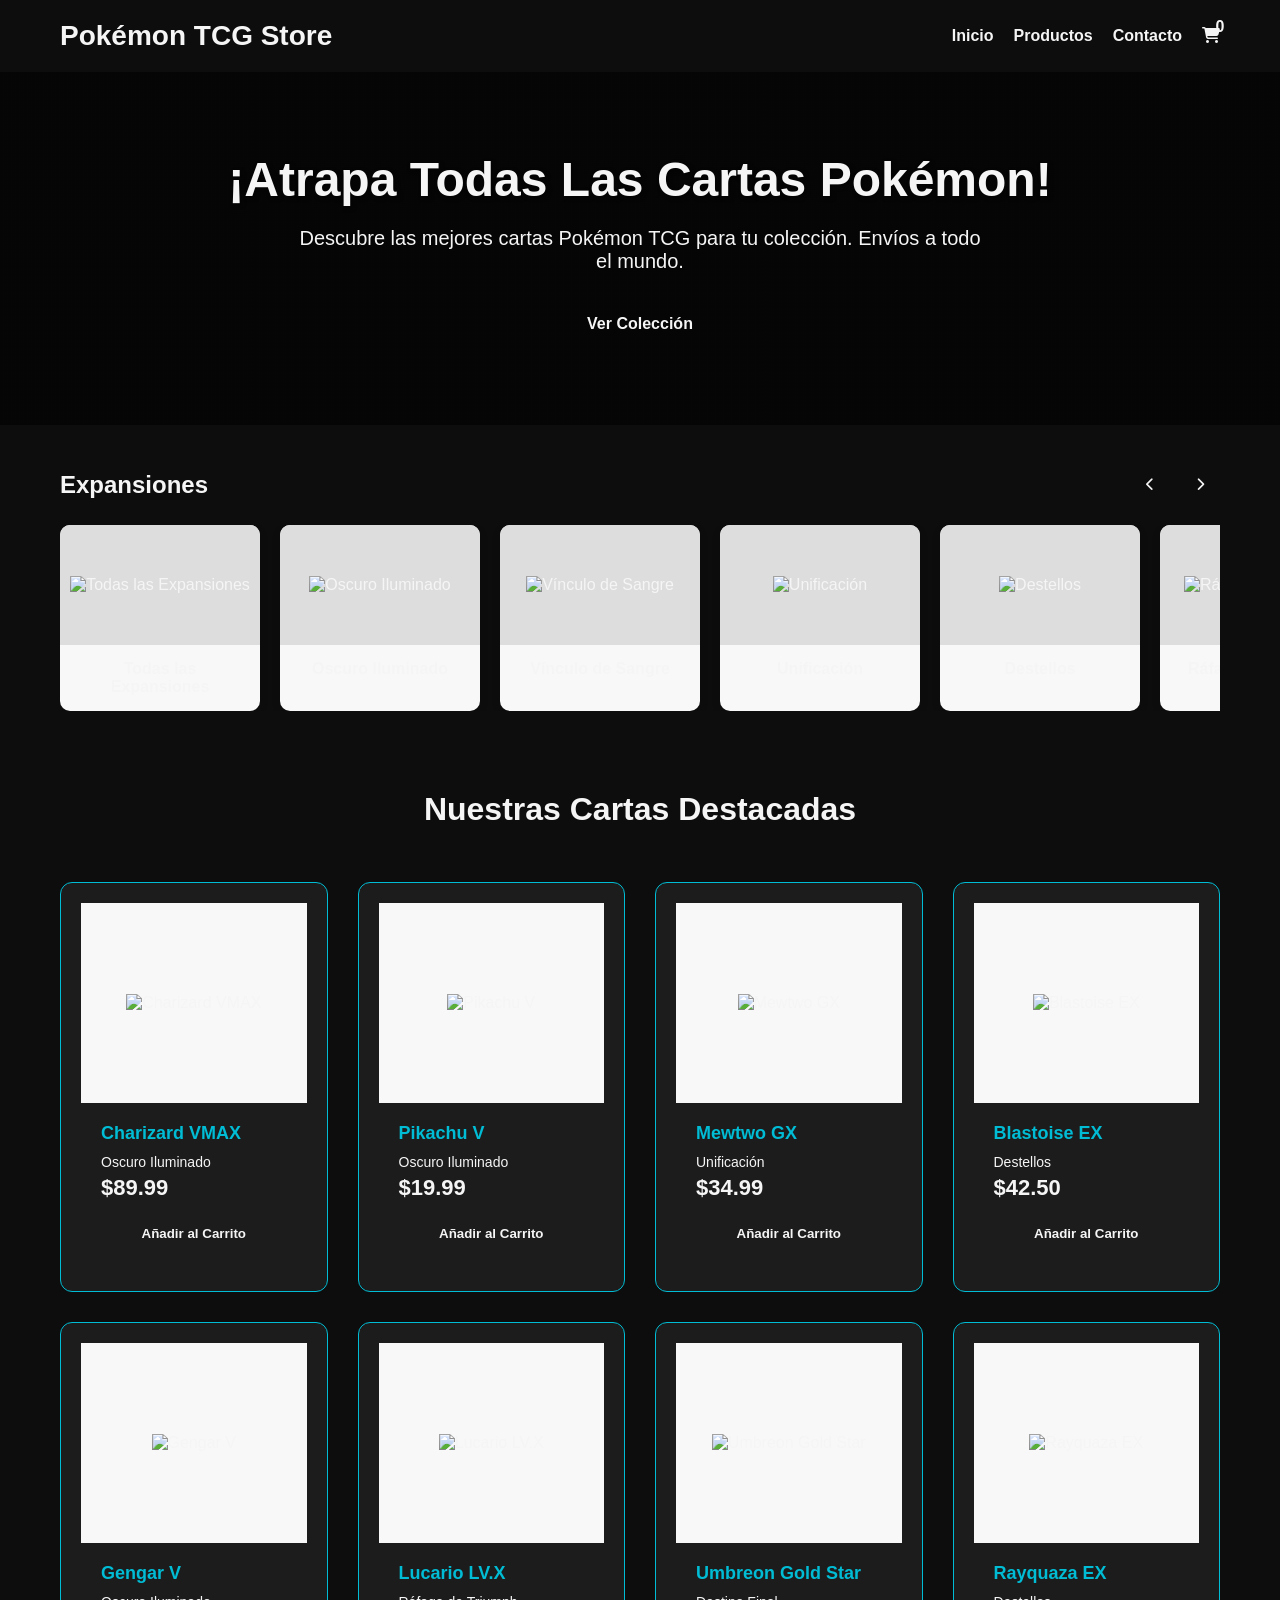
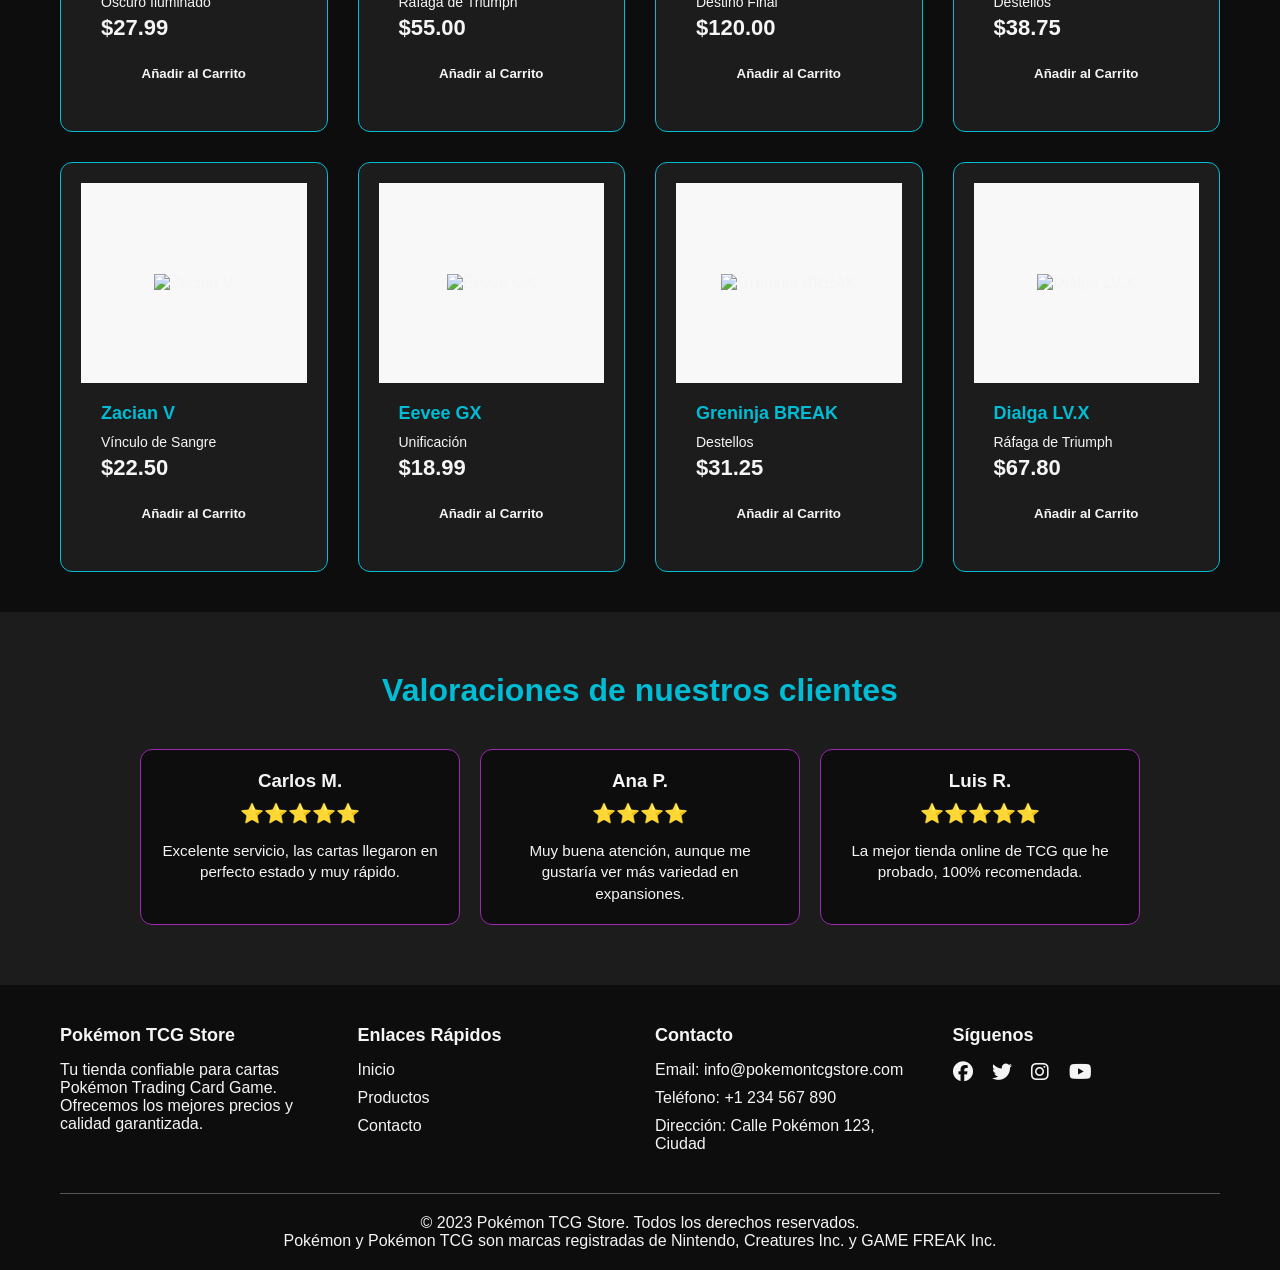
==== index.html @ a6267530 "estructura" ====
<!DOCTYPE html>
<html lang="en">
  <head>
    <meta charset="UTF-8" />
    <meta name="viewport" content="width=device-width, initial-scale=1.0" />
    <title>Pokémon TCG Store</title>
    <link rel="stylesheet" href="/index.css" />

    <link
      rel="stylesheet"
      href="https://cdnjs.cloudflare.com/ajax/libs/font-awesome/6.4.0/css/all.min.css"
    />
  </head>
  <body>
    <!-- Overlay para el carrito -->
    <div class="overlay" id="overlay"></div>

    <!-- Header -->
    <header>
      <div class="container header-content">
        <div class="logo">
          <span>Pokémon TCG Store</span>
        </div>
        <nav>
          <ul>
            <li><a href="#">Inicio</a></li>
            <li><a href="#">Productos</a></li>
            <li><a href="#">Contacto</a></li>
            <li class="cart-icon" id="cart-icon">
              <i class="fas fa-shopping-cart"></i>
              <span class="cart-count" id="cart-count">0</span>
            </li>
          </ul>
        </nav>
      </div>
    </header>

    <!-- Hero Section -->
    <section class="hero">
      <div class="container">
        <h1>¡Atrapa Todas Las Cartas Pokémon!</h1>
        <p>
          Descubre las mejores cartas Pokémon TCG para tu colección. Envíos a
          todo el mundo.
        </p>
        <a href="#products" class="btn">Ver Colección</a>
      </div>
    </section>

    <!-- Expansiones -->
    <section class="expansions">
      <div class="container">
        <div class="expansions-header">
          <h2 class="expansions-title">Expansiones</h2>
          <div class="expansions-nav">
            <button class="nav-btn" id="prev-expansion">
              <i class="fas fa-chevron-left"></i>
            </button>
            <button class="nav-btn" id="next-expansion">
              <i class="fas fa-chevron-right"></i>
            </button>
          </div>
        </div>
        <div class="expansions-container">
          <div class="expansions-grid" id="expansions-grid">
            <!-- Las expansiones se cargarán con JavaScript -->
          </div>
        </div>
      </div>
    </section>

    <!-- Productos -->
    <section class="products" id="products">
      <div class="container">
        <h2 class="section-title">Nuestras Cartas Destacadas</h2>
        <div class="product-grid" id="product-grid">
          <!-- Los productos se cargarán con JavaScript -->
        </div>
      </div>
    </section>

    <!-- Carrito -->
    <div class="cart-modal" id="cart-modal">
      <div class="cart-header">
        <h2>Tu Carrito</h2>
        <button class="close-cart" id="close-cart">×</button>
      </div>
      <div class="cart-items" id="cart-items">
        <!-- Los items del carrito se cargarán con JavaScript -->
      </div>
      <div class="cart-total" id="cart-total">Total: $0.00</div>
      <button class="checkout-btn" id="checkout-btn">Finalizar Compra</button>
    </div>

    <section class="reviews" id="reviews">
      <h2 class="reviews__title">Valoraciones de nuestros clientes</h2>
      <div class="reviews__list">
        <article class="review">
          <h3 class="review__name">Carlos M.</h3>
          <div class="review__rating">⭐⭐⭐⭐⭐</div>
          <p class="review__text">
            Excelente servicio, las cartas llegaron en perfecto estado y muy
            rápido.
          </p>
        </article>

        <article class="review">
          <h3 class="review__name">Ana P.</h3>
          <div class="review__rating">⭐⭐⭐⭐</div>
          <p class="review__text">
            Muy buena atención, aunque me gustaría ver más variedad en
            expansiones.
          </p>
        </article>

        <article class="review">
          <h3 class="review__name">Luis R.</h3>
          <div class="review__rating">⭐⭐⭐⭐⭐</div>
          <p class="review__text">
            La mejor tienda online de TCG que he probado, 100% recomendada.
          </p>
        </article>
      </div>
    </section>

    <!-- Footer -->
    <footer>
      <div class="container">
        <div class="footer-content">
          <div class="footer-section">
            <h3>Pokémon TCG Store</h3>
            <p>
              Tu tienda confiable para cartas Pokémon Trading Card Game.
              Ofrecemos los mejores precios y calidad garantizada.
            </p>
          </div>
          <div class="footer-section">
            <h3>Enlaces Rápidos</h3>
            <a href="#">Inicio</a>
            <a href="#">Productos</a>
            <a href="#">Contacto</a>
          </div>
          <div class="footer-section">
            <h3>Contacto</h3>
            <p>Email: info@pokemontcgstore.com</p>
            <p>Teléfono: +1 234 567 890</p>
            <p>Dirección: Calle Pokémon 123, Ciudad</p>
          </div>
          <div class="footer-section">
            <h3>Síguenos</h3>
            <div class="social-icons">
              <a href="#"><i class="fab fa-facebook"></i></a>
              <a href="#"><i class="fab fa-twitter"></i></a>
              <a href="#"><i class="fab fa-instagram"></i></a>
              <a href="#"><i class="fab fa-youtube"></i></a>
            </div>
          </div>
        </div>
        <div class="copyright">
          <p>&copy; 2023 Pokémon TCG Store. Todos los derechos reservados.</p>
          <p>
            Pokémon y Pokémon TCG son marcas registradas de Nintendo, Creatures
            Inc. y GAME FREAK Inc.
          </p>
        </div>
      </div>
    </footer>

    <!-- Módulos JavaScript -->
    <script type="module" src="/JS/cart.js"></script>
    <script type="module" src="/JS/data.js"></script>
    <script type="module" src="/JS/expansions.js"></script>
    <script type="module" src="/JS/main.js"></script>
    <script type="module" src="JS/products.js"></script>
    <script type="module" src="/JS/store.js"></script>
    <script type="module" src="JS/reviews.js"></script>
  </body>
</html>
---- index.css ----
/* Importación de todos los módulos */
@import url("/CSS/base.css");
@import url("/CSS/cart.css");
@import url("/CSS/expansions.css");
@import url("/CSS/footer.css");
@import url("/CSS/header.css");
@import url("/CSS/hero.css");
@import url("/CSS/products.css");
@import url("/CSS/reviews.css");

/* Estilos generales y reset */
* {
  margin: 0;
  padding: 0;
  box-sizing: border-box;
  font-family: "Arial", sans-serif;
}
:root {
  --color-bg: #0d0d0d;
  --color-surface: #1c1c1c;
  --color-primary: #00bcd4;
  --color-secondary: #9c27b0;
  --color-accent-green: #4caf50;
  --color-accent-orange: #ff9800;
  --color-text: #f5f5f5;
  --color-text-light: #bdbdbd;
}

body {
  background-color: var(--color-bg);
  color: var(--color-text);
  font-family: "Poppins", sans-serif;
  margin: 0;
  padding: 0;
}

/* Contenedores y estructura general */
.container {
  max-width: 1200px;
  margin: 0 auto;
  padding: 0 20px;
}

/* Estilos responsive */
@media (max-width: 768px) {
  .header-content {
    flex-direction: column;
    text-align: center;
  }

  nav ul {
    margin-top: 20px;
    justify-content: center;
  }

  .hero h1 {
    font-size: 36px;
  }

  .cart-modal {
    width: 300px;
  }

  .expansions-grid {
    gap: 10px;
  }

  .expansion-item {
    width: 160px;
  }
}

@media (max-width: 480px) {
  .product-grid {
    grid-template-columns: 1fr;
  }

  .hero h1 {
    font-size: 28px;
  }

  .hero p {
    font-size: 16px;
  }

  .cart-modal {
    width: 100%;
  }

  .expansion-item {
    width: 140px;
  }
}
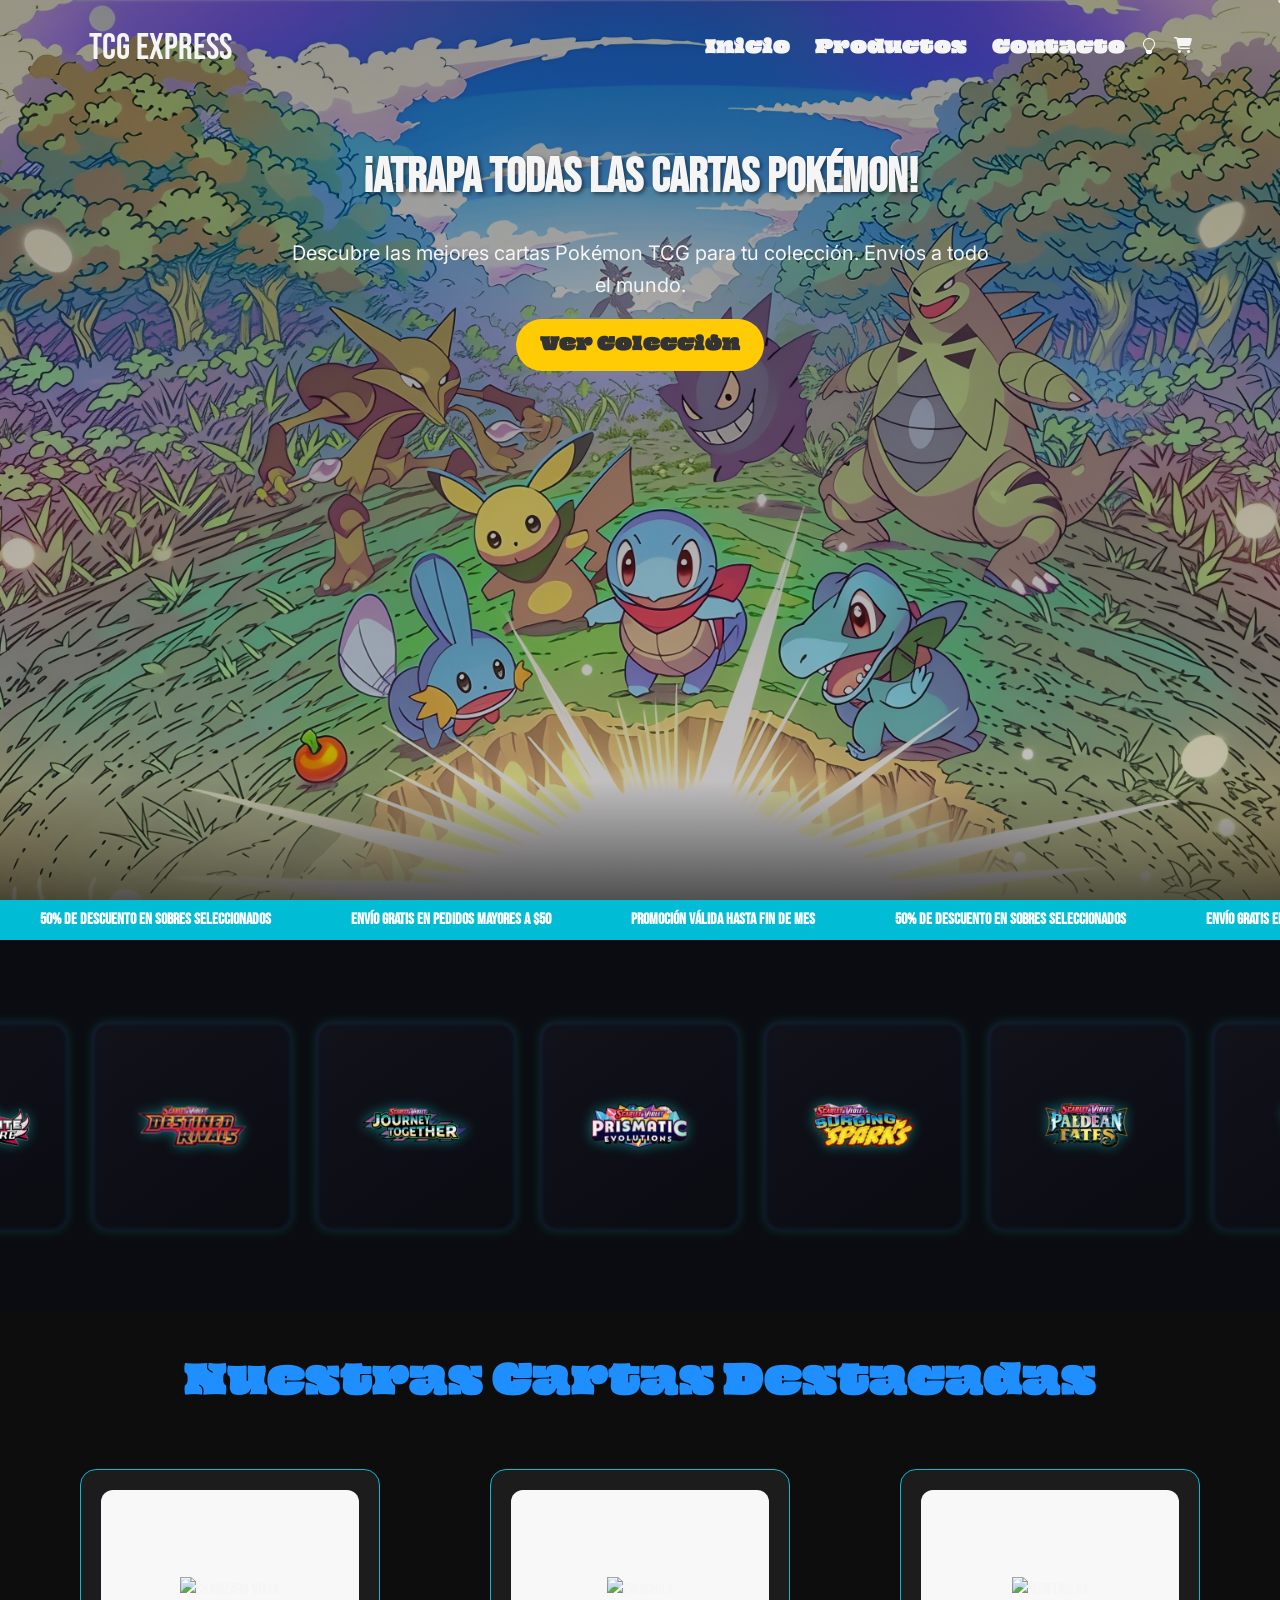
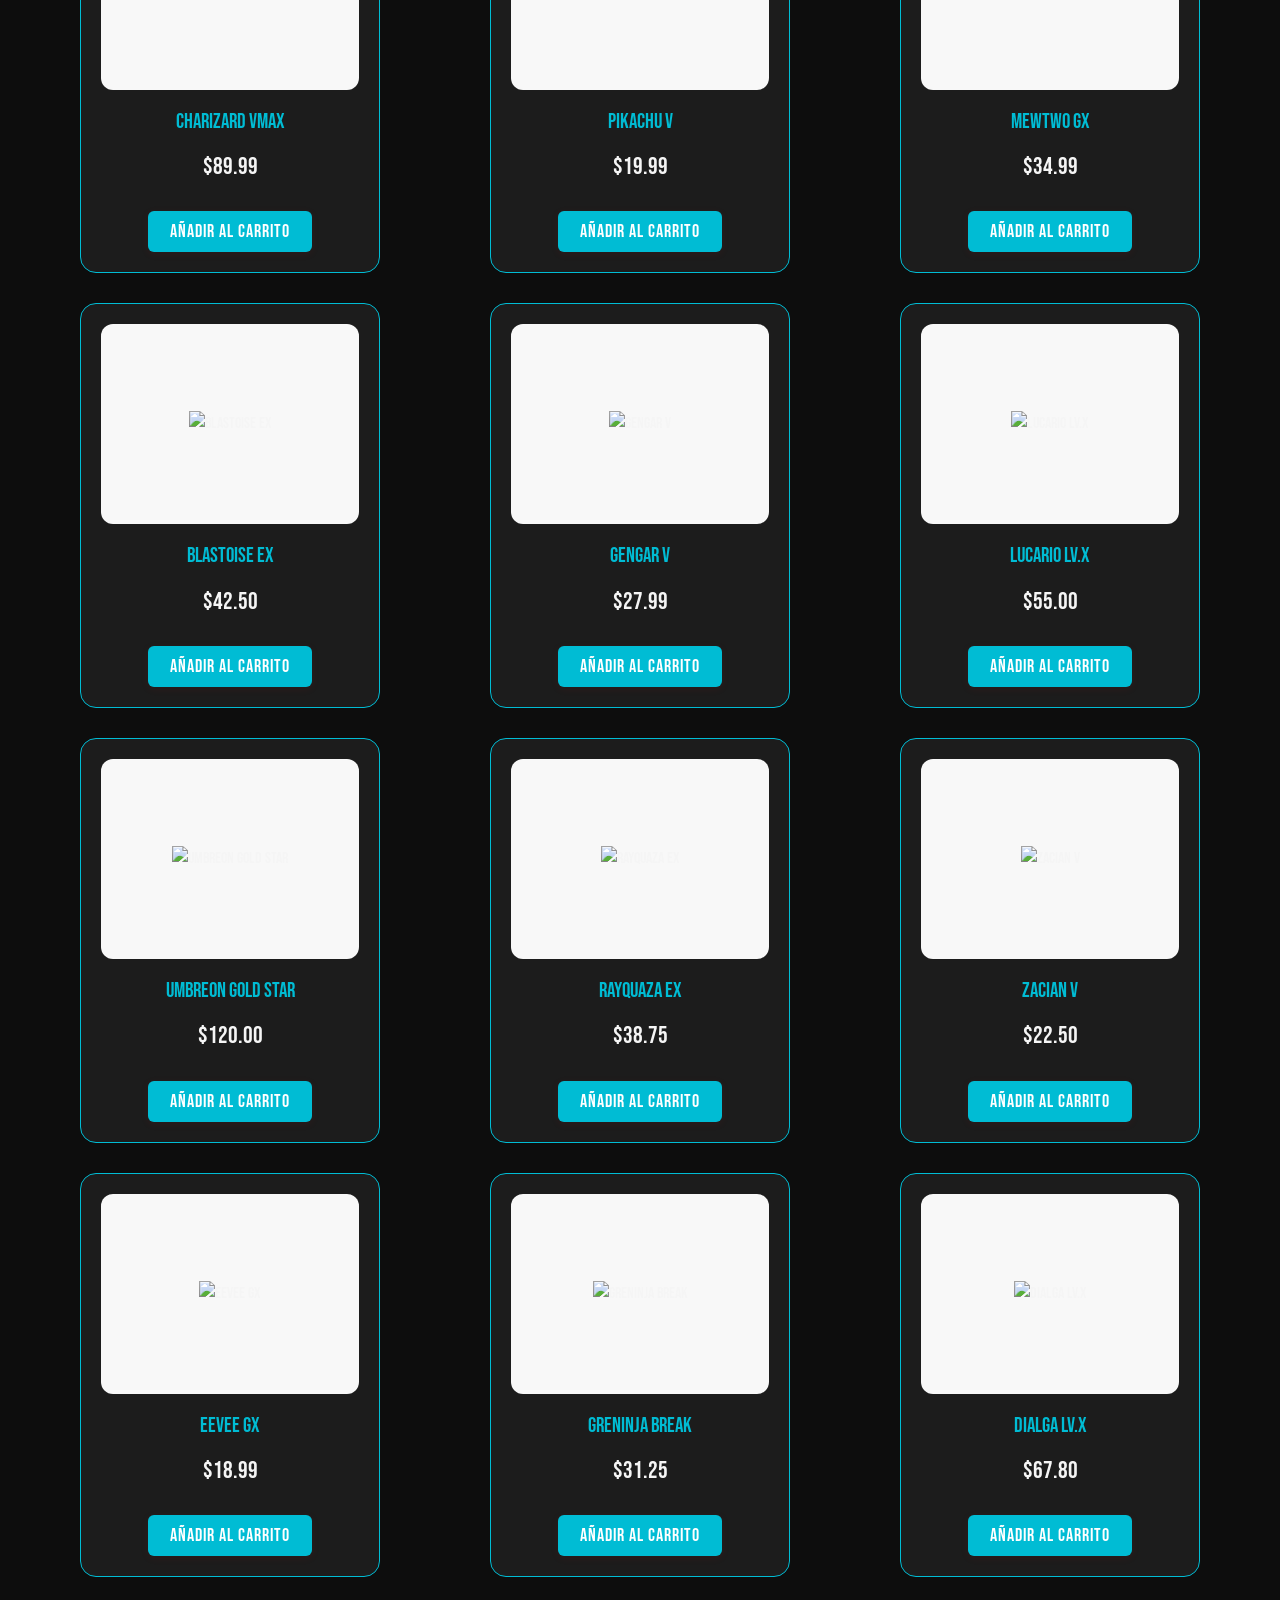
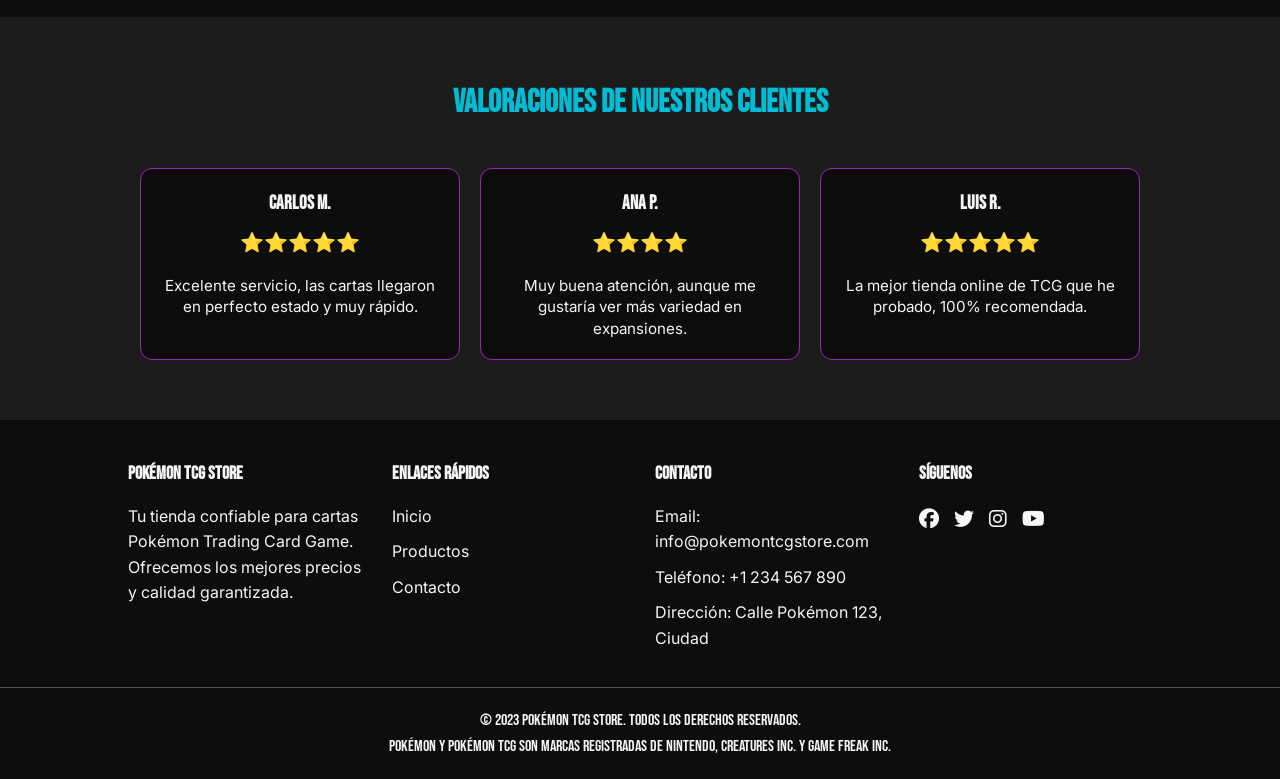
==== commit c8ee430b: "Rename index-bem.html to index.html" ====
--- a/index.html
+++ b/index.html
@@ -3,30 +3,58 @@
   <head>
     <meta charset="UTF-8" />
     <meta name="viewport" content="width=device-width, initial-scale=1.0" />
-    <title>Pokémon TCG Store</title>
+    <title>TCG Express</title>
     <link rel="stylesheet" href="/index.css" />
-
+    <!-- Google Fonts -->
+    <link rel="preconnect" href="https://fonts.googleapis.com" />
+    <link rel="preconnect" href="https://fonts.gstatic.com" crossorigin />
+    <link
+      href="https://fonts.googleapis.com/css2?family=Anton+SC&family=Bebas+Neue&family=Bitcount+Prop+Double+Ink:wght@100..900&family=Bungee+Tint&family=Fruktur:ital@0;1&family=Geist+Mono:wght@100..900&family=Inter:opsz@14..32&family=Istok+Web:ital,wght@0,400;0,700;1,400;1,700&family=Kablammo&family=Knewave&family=Oi&family=Pixelify+Sans:wght@400..700&family=Ubuntu:ital,wght@0,300;0,400;0,500;0,700;1,300;1,400;1,500;1,700&display=swap"
+      rel="stylesheet"
+    />
+    <link rel="preconnect" href="https://fonts.googleapis.com" />
+    <link rel="preconnect" href="https://fonts.gstatic.com" crossorigin />
+    <link
+      href="https://fonts.googleapis.com/css2?family=Oi&display=swap"
+      rel="stylesheet"
+    />
     <link
       rel="stylesheet"
       href="https://cdnjs.cloudflare.com/ajax/libs/font-awesome/6.4.0/css/all.min.css"
     />
   </head>
+
+  <!-- Resto del contenido permanece igual -->
   <body>
     <!-- Overlay para el carrito -->
-    <div class="overlay" id="overlay"></div>
+    <div class="cart-overlay" id="overlay"></div>
 
     <!-- Header -->
     <header>
       <div class="container header-content">
         <div class="logo">
-          <span>Pokémon TCG Store</span>
+          <span>TCG Express</span>
         </div>
         <nav>
           <ul>
             <li><a href="#">Inicio</a></li>
             <li><a href="#">Productos</a></li>
             <li><a href="#">Contacto</a></li>
-            <li class="cart-icon" id="cart-icon">
+
+            <button
+              id="toggle-theme"
+              class="toggle-theme"
+              title="Modo Día/Noche"
+            >
+              <img
+                id="theme-icon"
+                src="images/download.svg"
+                alt="Cambiar tema"
+                class="theme-icon"
+              />
+            </button>
+
+            <li class="header__cart-icon" id="cart-icon">
               <i class="fas fa-shopping-cart"></i>
               <span class="cart-count" id="cart-count">0</span>
             </li>
@@ -47,20 +75,31 @@
       </div>
     </section>
 
+    <div class="ticker">
+      <div class="ticker__wrap">
+        <div class="ticker__item">50% de descuento en sobres seleccionados</div>
+        <div class="ticker__item">Envío gratis en pedidos mayores a $50</div>
+        <div class="ticker__item">Promoción válida hasta fin de mes</div>
+        <div class="ticker__item">50% de descuento en sobres seleccionados</div>
+        <div class="ticker__item">Envío gratis en pedidos mayores a $50</div>
+        <div class="ticker__item">Promoción válida hasta fin de mes</div>
+        <div class="ticker__item">50% de descuento en sobres seleccionados</div>
+        <div class="ticker__item">Envío gratis en pedidos mayores a $50</div>
+        <div class="ticker__item">Promoción válida hasta fin de mes</div>
+        <div class="ticker__item">50% de descuento en sobres seleccionados</div>
+        <div class="ticker__item">Envío gratis en pedidos mayores a $50</div>
+        <div class="ticker__item">Promoción válida hasta fin de mes</div>
+      </div>
+    </div>
+
     <!-- Expansiones -->
     <section class="expansions">
       <div class="container">
         <div class="expansions-header">
-          <h2 class="expansions-title">Expansiones</h2>
-          <div class="expansions-nav">
-            <button class="nav-btn" id="prev-expansion">
-              <i class="fas fa-chevron-left"></i>
-            </button>
-            <button class="nav-btn" id="next-expansion">
-              <i class="fas fa-chevron-right"></i>
-            </button>
-          </div>
-        </div>
+          <h2 class="expansions-title"></h2>
+          <!-- Flechas eliminadas -->
+        </div>
+
         <div class="expansions-container">
           <div class="expansions-grid" id="expansions-grid">
             <!-- Las expansiones se cargarán con JavaScript -->
@@ -80,17 +119,16 @@
     </section>
 
     <!-- Carrito -->
-    <div class="cart-modal" id="cart-modal">
+    <div id="cart-modal" class="cart-modal">
       <div class="cart-header">
-        <h2>Tu Carrito</h2>
-        <button class="close-cart" id="close-cart">×</button>
-      </div>
-      <div class="cart-items" id="cart-items">
-        <!-- Los items del carrito se cargarán con JavaScript -->
-      </div>
+        <h2>Carrito</h2>
+        <button id="close-cart" class="close-cart">✕</button>
+      </div>
+      <div id="cart-items" class="cart-items"></div>
       <div class="cart-total" id="cart-total">Total: $0.00</div>
       <button class="checkout-btn" id="checkout-btn">Finalizar Compra</button>
     </div>
+    <div id="overlay" class="cart-overlay"></div>
 
     <section class="reviews" id="reviews">
       <h2 class="reviews__title">Valoraciones de nuestros clientes</h2>
@@ -124,39 +162,47 @@
     </section>
 
     <!-- Footer -->
-    <footer>
-      <div class="container">
-        <div class="footer-content">
-          <div class="footer-section">
-            <h3>Pokémon TCG Store</h3>
-            <p>
+    <footer class="footer">
+      <div class="container">
+        <div class="footer__content">
+          <div class="footer__section">
+            <h3 class="footer__title">Pokémon TCG Store</h3>
+            <p class="footer__text">
               Tu tienda confiable para cartas Pokémon Trading Card Game.
               Ofrecemos los mejores precios y calidad garantizada.
             </p>
           </div>
-          <div class="footer-section">
-            <h3>Enlaces Rápidos</h3>
-            <a href="#">Inicio</a>
-            <a href="#">Productos</a>
-            <a href="#">Contacto</a>
-          </div>
-          <div class="footer-section">
-            <h3>Contacto</h3>
-            <p>Email: info@pokemontcgstore.com</p>
-            <p>Teléfono: +1 234 567 890</p>
-            <p>Dirección: Calle Pokémon 123, Ciudad</p>
-          </div>
-          <div class="footer-section">
-            <h3>Síguenos</h3>
-            <div class="social-icons">
-              <a href="#"><i class="fab fa-facebook"></i></a>
-              <a href="#"><i class="fab fa-twitter"></i></a>
-              <a href="#"><i class="fab fa-instagram"></i></a>
-              <a href="#"><i class="fab fa-youtube"></i></a>
+          <div class="footer__section">
+            <h3 class="footer__title">Enlaces Rápidos</h3>
+            <a href="#" class="footer__link">Inicio</a>
+            <a href="#" class="footer__link">Productos</a>
+            <a href="#" class="footer__link">Contacto</a>
+          </div>
+          <div class="footer__section">
+            <h3 class="footer__title">Contacto</h3>
+            <p class="footer__text">Email: info@pokemontcgstore.com</p>
+            <p class="footer__text">Teléfono: +1 234 567 890</p>
+            <p class="footer__text">Dirección: Calle Pokémon 123, Ciudad</p>
+          </div>
+          <div class="footer__section">
+            <h3 class="footer__title">Síguenos</h3>
+            <div class="footer__social-icons">
+              <a href="#" class="footer__social-link"
+                ><i class="fab fa-facebook"></i
+              ></a>
+              <a href="#" class="footer__social-link"
+                ><i class="fab fa-twitter"></i
+              ></a>
+              <a href="#" class="footer__social-link"
+                ><i class="fab fa-instagram"></i
+              ></a>
+              <a href="#" class="footer__social-link"
+                ><i class="fab fa-youtube"></i
+              ></a>
             </div>
           </div>
         </div>
-        <div class="copyright">
+        <div class="footer__copyright">
           <p>&copy; 2023 Pokémon TCG Store. Todos los derechos reservados.</p>
           <p>
             Pokémon y Pokémon TCG son marcas registradas de Nintendo, Creatures
@@ -174,5 +220,10 @@
     <script type="module" src="JS/products.js"></script>
     <script type="module" src="/JS/store.js"></script>
     <script type="module" src="JS/reviews.js"></script>
+    <script type="module" src="JS/light.js"></script>
+    <script
+      src="https://unpkg.com/@dotlottie/player-component@latest/dist/dotlottie-player.mjs"
+      type="module"
+    ></script>
   </body>
 </html>
--- a/index.css
+++ b/index.css
@@ -7,14 +7,15 @@
 @import url("/CSS/hero.css");
 @import url("/CSS/products.css");
 @import url("/CSS/reviews.css");
-
+@import url("/CSS/ticker.css");
+@import url("/CSS/index-mode.css");
 /* Estilos generales y reset */
 * {
   margin: 0;
   padding: 0;
-  box-sizing: border-box;
-  font-family: "Arial", sans-serif;
+  font-family: "Bebas Neue", sans-serif;
 }
+
 :root {
   --color-bg: #0d0d0d;
   --color-surface: #1c1c1c;
@@ -29,16 +30,17 @@
 body {
   background-color: var(--color-bg);
   color: var(--color-text);
-  font-family: "Poppins", sans-serif;
+  font-family: "Oi", cursive;
   margin: 0;
   padding: 0;
+  line-height: 1.6;
 }
 
 /* Contenedores y estructura general */
 .container {
-  max-width: 1200px;
-  margin: 0 auto;
-  padding: 0 20px;
+  align-items: center;
+  align-content: center;
+  justify-content: center;
 }
 
 /* Estilos responsive */
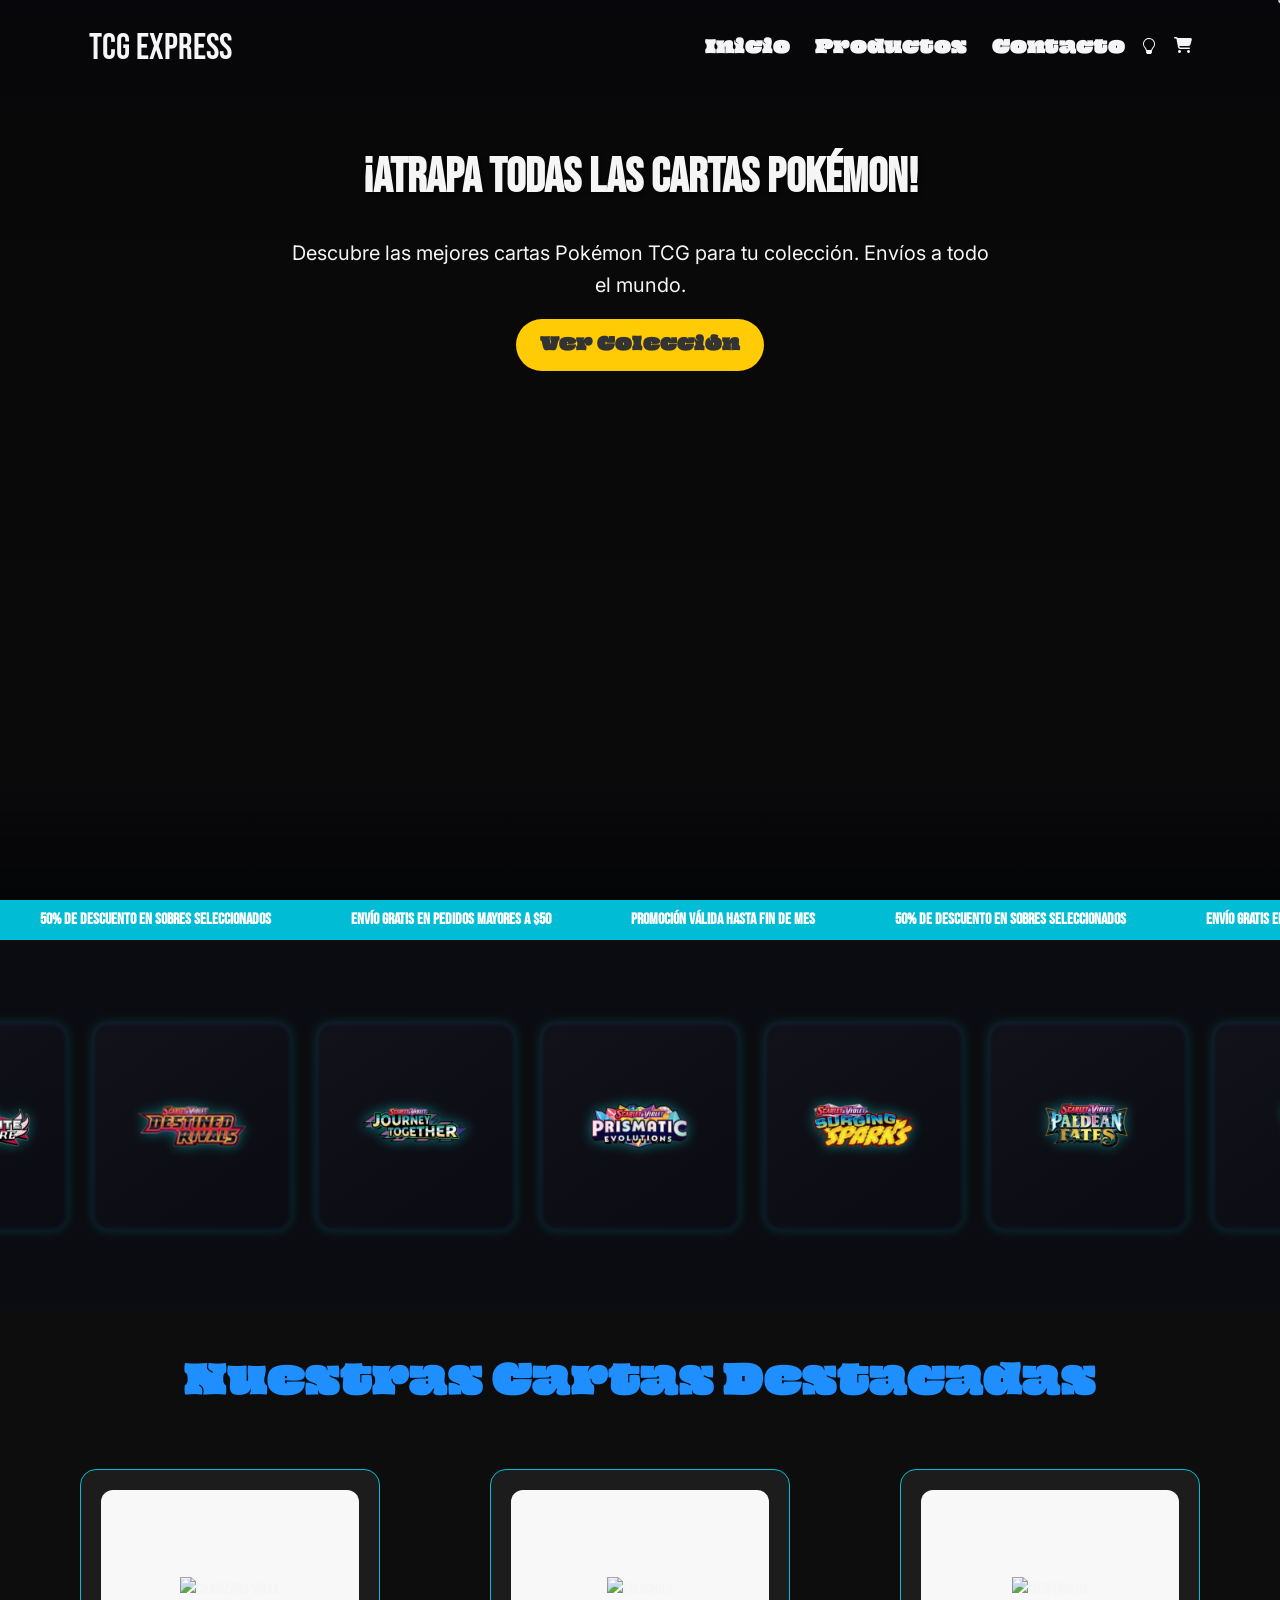
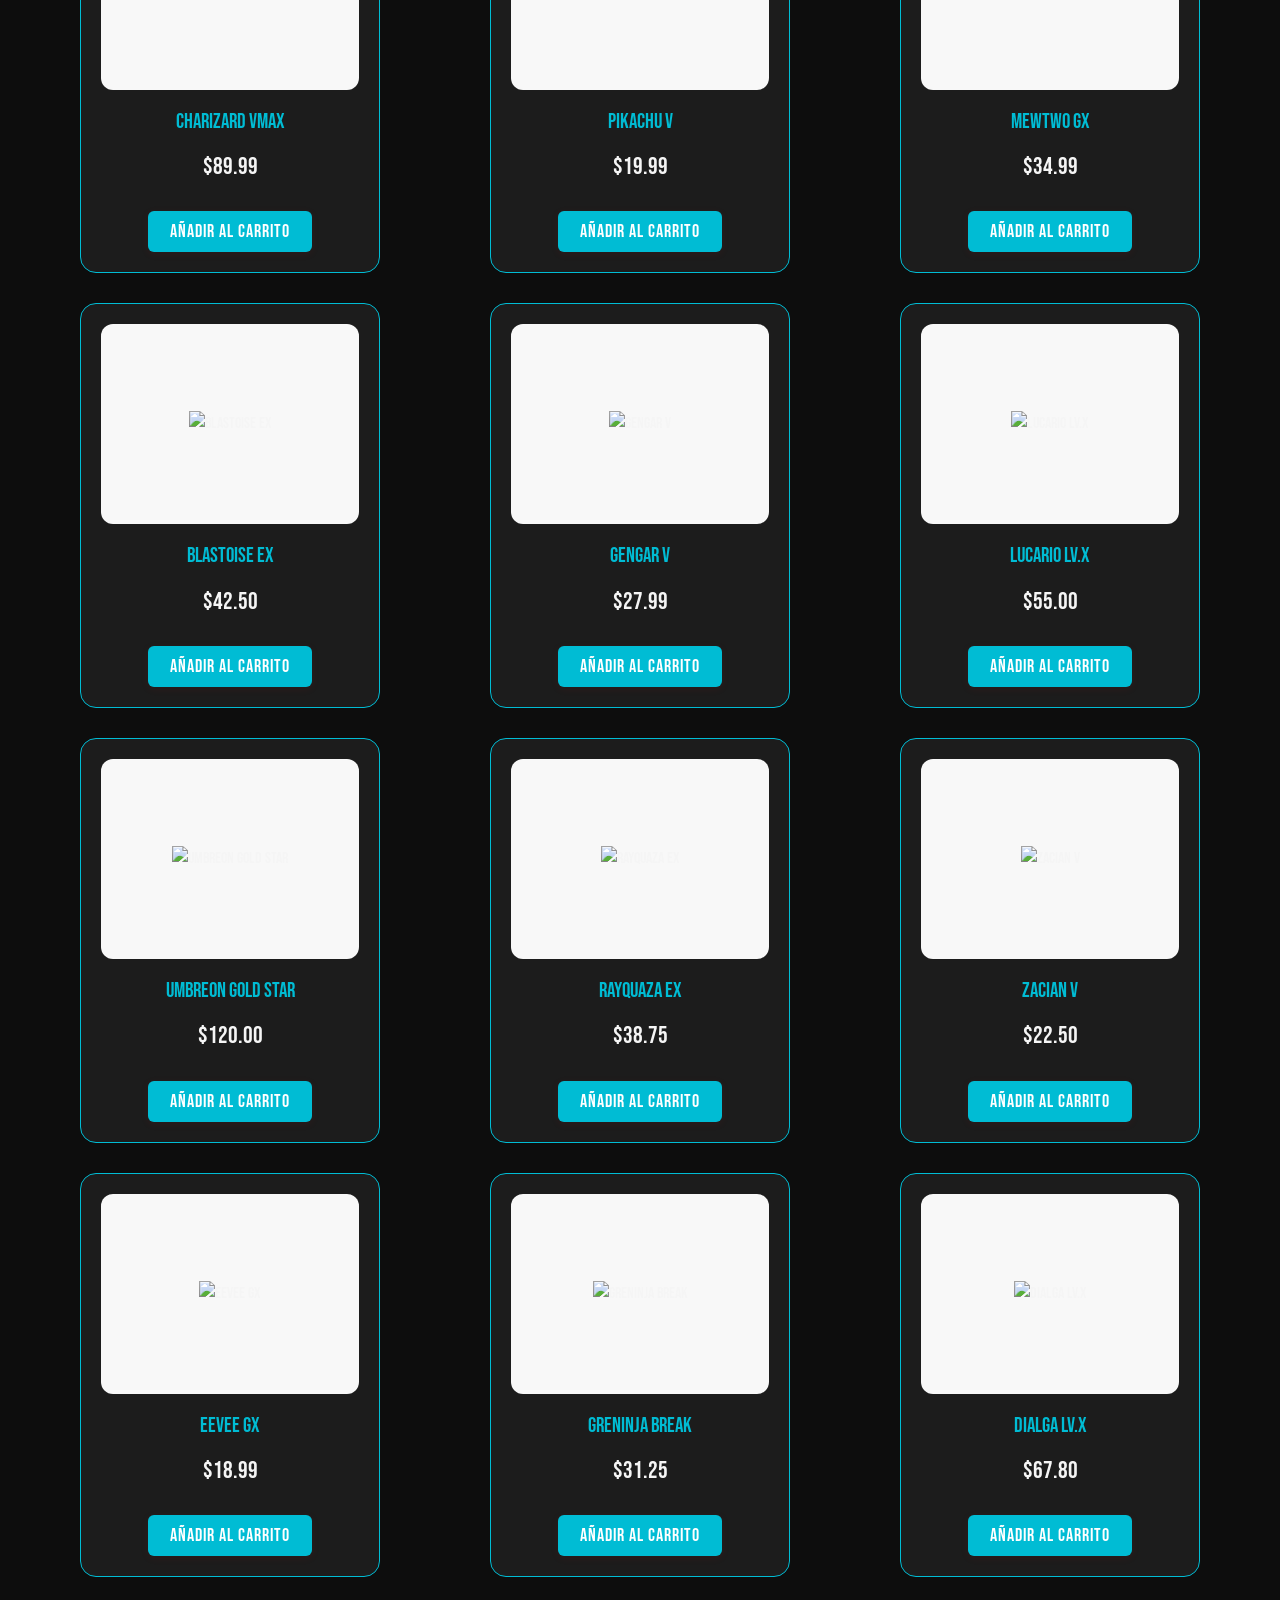
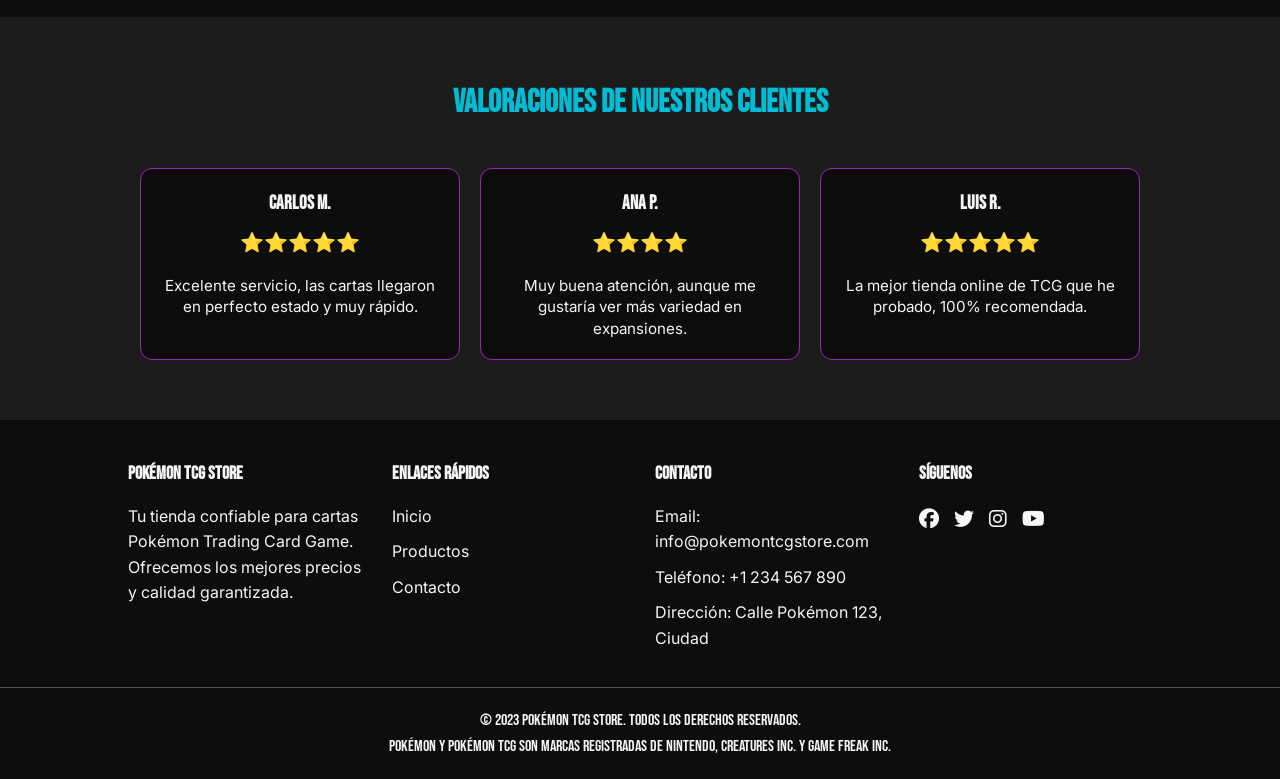
==== commit 37a9481c: "Update index.html" ====
--- a/index.html
+++ b/index.html
@@ -4,7 +4,7 @@
     <meta charset="UTF-8" />
     <meta name="viewport" content="width=device-width, initial-scale=1.0" />
     <title>TCG Express</title>
-    <link rel="stylesheet" href="/index.css" />
+    <link rel="stylesheet" href="index.css" />
     <!-- Google Fonts -->
     <link rel="preconnect" href="https://fonts.googleapis.com" />
     <link rel="preconnect" href="https://fonts.gstatic.com" crossorigin />
@@ -213,14 +213,14 @@
     </footer>
 
     <!-- Módulos JavaScript -->
-    <script type="module" src="/JS/cart.js"></script>
-    <script type="module" src="/JS/data.js"></script>
-    <script type="module" src="/JS/expansions.js"></script>
-    <script type="module" src="/JS/main.js"></script>
-    <script type="module" src="JS/products.js"></script>
-    <script type="module" src="/JS/store.js"></script>
-    <script type="module" src="JS/reviews.js"></script>
-    <script type="module" src="JS/light.js"></script>
+  <script type="module" src="JS/cart.js"></script>
+<script type="module" src="JS/data.js"></script>
+<script type="module" src="JS/expansions.js"></script>
+<script type="module" src="JS/main.js"></script>
+<script type="module" src="JS/products.js"></script>
+<script type="module" src="JS/store.js"></script>
+<script type="module" src="JS/reviews.js"></script>
+<script type="module" src="JS/light.js"></script>
     <script
       src="https://unpkg.com/@dotlottie/player-component@latest/dist/dotlottie-player.mjs"
       type="module"
--- a/index.css
+++ b/index.css
@@ -1,14 +1,14 @@
 /* Importación de todos los módulos */
-@import url("/CSS/base.css");
-@import url("/CSS/cart.css");
-@import url("/CSS/expansions.css");
-@import url("/CSS/footer.css");
-@import url("/CSS/header.css");
-@import url("/CSS/hero.css");
-@import url("/CSS/products.css");
-@import url("/CSS/reviews.css");
-@import url("/CSS/ticker.css");
-@import url("/CSS/index-mode.css");
+@import url("CSS/base.css");
+@import url("CSS/cart.css");
+@import url("CSS/expansions.css");
+@import url("CSS/footer.css");
+@import url("CSS/header.css");
+@import url("CSS/hero.css");
+@import url("CSS/products.css");
+@import url("CSS/reviews.css");
+@import url("CSS/ticker.css");
+@import url("CSS/index-mode.css");
 /* Estilos generales y reset */
 * {
   margin: 0;
